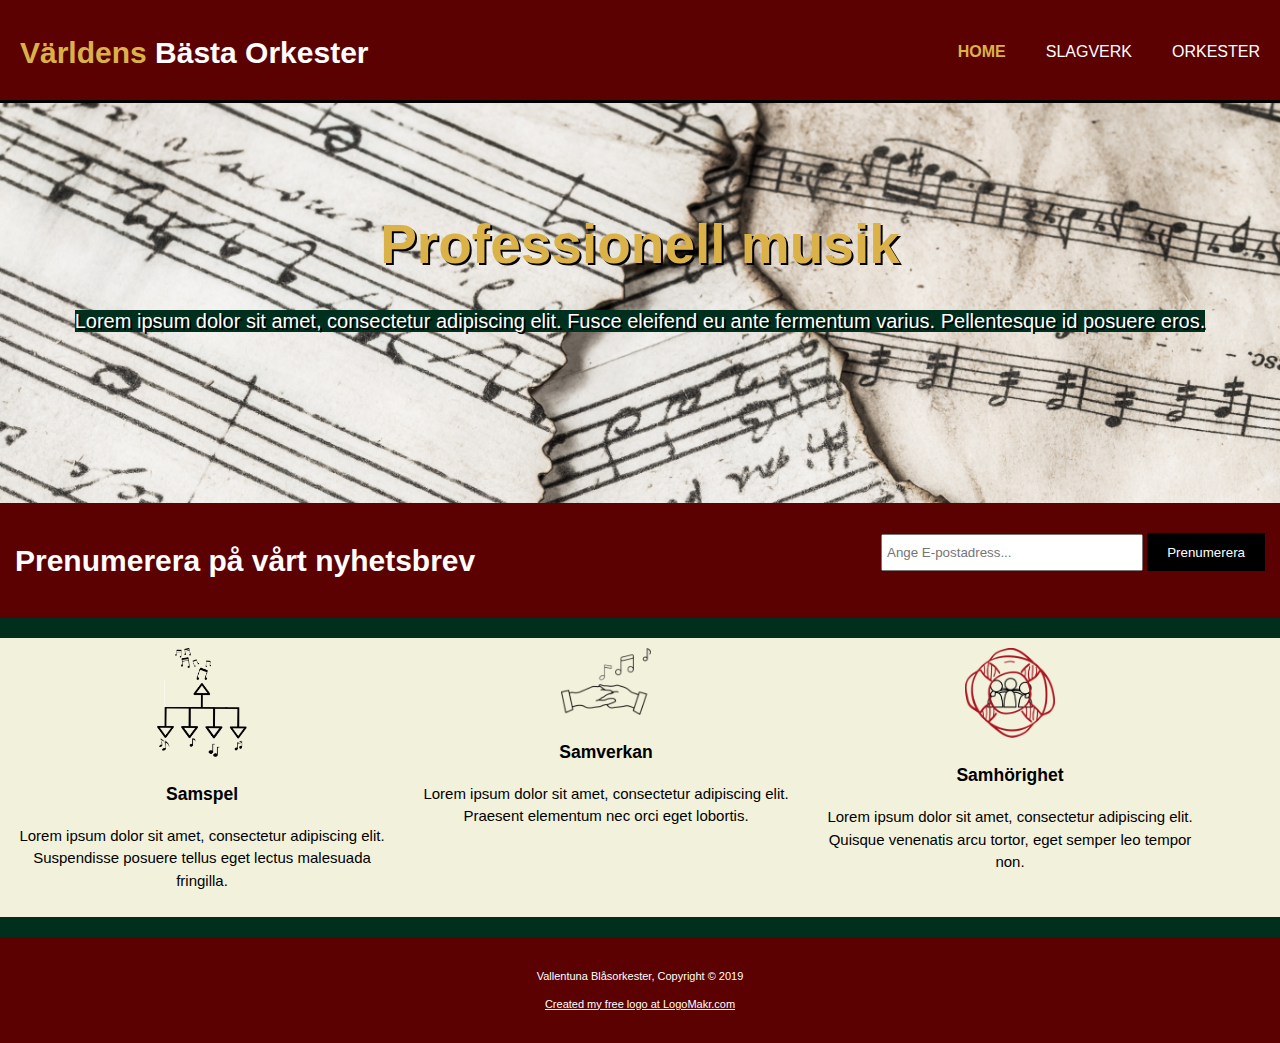
==== index.html @ 02d83884 "projekt" ====
<!DOCTYPE html>
<html lang="sv">

<head>
  <meta charset="utf-8">
  <meta name="viewpoint" content="width=device-width, initial-scale=1.0">
  <link rel="stylesheet" href="css/grid.css">
  <link rel="stylesheet" type="text/css" href="css/style.css">
  <title>VBO</title>
</head>

<body>
    <div class="container">
     <header>
      <div id="branding">
       <h1><span class="highlight">Världens</span> Bästa Orkester</h1>
      </div>

      <nav>
        <ul>
          <li class="current"><a href="index.html">Home</a></li>
          <li><a href="slagverk.html">Slagverk</a></li>
          <li><a href="orkester.html">Orkester</a></li>
        </ul>
      </nav>
    </header>

    <section id="showcase">
      <div class="container">
        <h1><span style="color: #DBB248">Professionell musik</span></h1>
        <p><span style="background-color: #00301D">Lorem ipsum dolor sit amet, consectetur adipiscing elit. Fusce eleifend eu ante fermentum varius. Pellentesque id posuere eros.</span></p>
      </div>
    </section>

    <section id="nyhetsbrev">
     <div class="container">
      <h1>Prenumerera på vårt nyhetsbrev</h1>
       <form>
        <input type="email" placeholder="Ange E-postadress...">
        <button type="submit" class="button_1">Prenumerera</button>
       </form>
     </div>
    </section>

    <section id="boxes">
     <div class="container">
      <div class="box">
        <img src="./img/samspel.png">
        <h3>Samspel</h3>
        <p>Lorem ipsum dolor sit amet, consectetur adipiscing elit. Suspendisse posuere tellus eget lectus malesuada fringilla.</p>
      </div>

      <div class="box">
        <img src="./img/samverkan.png">
        <h3>Samverkan</h3>
        <p>Lorem ipsum dolor sit amet, consectetur adipiscing elit. Praesent elementum nec orci eget lobortis.</p>
      </div>

      <div class="box">
        <img src="./img/samhorighet.png">
        <h3>Samhörighet</h3>
        <p>Lorem ipsum dolor sit amet, consectetur adipiscing elit. Quisque venenatis arcu tortor, eget semper leo tempor non.</p>
      </div>
     </div>
    </section>
   <footer>
      <p>Vallentuna Blåsorkester, Copyright &copy; 2019</p>
      <p><a href="https://logomakr.com" target="_blank" style="color:white">Created my free logo at LogoMakr.com</a></p>
   </footer>
  </div>
 </body>
</html>
---- css/grid.css ----
/*
.container {
  display: grid;
  grid-template-columns:repeat(12, 1fr);
  grid-auto-rows: minmax(50px, auto);
  grid-gap: 3px;
}

header {
  grid-column: 1/-1;
  grid-row: 1/3;
  place-self: center ;
}

nav {
  grid-column: 1/3;
  grid-row: 3/7;
}

section {
  grid-column: 3/-1;
  grid-row: 3/7;
}

footer {
  grid-column: 1/-1;
  grid-row: 7/10;
}
*/
---- css/style.css ----
body{
  font: 15px/1.5 Arial, sans-serif, monospace;
  padding:0;
  margin:0;
  background:#00301D;
}
/* Global*/
.container{
  width:100%;
  margin:auto;
  overflow:hidden;
}

ul{
  margin:0;
  padding:0;
}

.button_1{
  height:38px;
  background:#000000;
  border:0;
  padding-left:20px;
  padding-right:20px;
  color:#ffffff;
}

.skog{
  padding:15px;
  color:#f2f1dc;
  margin-top:10px;
  margin-bottom:10px;
}

.page-title{
  font-style:oblique;
  color:#f2f1dc;
  margin-top:10px;
  margin-bottom:10px;
}

/* Header*/
header {
  background:#5c0101;
  color:#ffffff;
  padding-top: 30px;
  padding-left: 20px;
  min-height: 70px;
  border-bottom:#000000 3px solid;
}

header a{
 color: #FFFFFF;
 text-decoration:none;
 text-transform: uppercase;
 font-size: 16px;
}

header li{
  float:left;
  display:inline;
  padding:0 20px 0 20px;
}

header #branding{
  float:left;
}

header #branding h1{
 margin:0;
}

header nav{
  float:right;
  margin-top:10px
}

header .highlight, header .current a{
  color:#DBB248;
  font-weight:bold;
}

header a:hover{
  color:#cccccc;
  font-weight:bold;
}

/* Showcase */
#showcase{
  min-height:400px;
  background: url('../img/showcase.jpg') no-repeat;
  background-size:cover;
  text-align: center;
  color:#ffffff;
  text-shadow: 2px 2px #000000;
}

#showcase  h1{
  margin-top:100px;
  font-size:55px;
  margin-bottom:10px;
}

#showcase p{
  font-size:20px;
}

/* Nyhetsbrev */
#nyhetsbrev{
  padding:15px;
  color:#ffffff;
  background:#5c0101
}

#nyhetsbrev h1{
  float:left;
}

#nyhetsbrev form{
  float:right;
  margin-top:15px;
}


#nyhetsbrev input[type="email"]{
  padding:4px;
  height:25px;
  width:250px;
}

/* Boxes */
#boxes{
  margin-top:20px;
  background-color:#f2f1dc;
}

#boxes .box{
  float:left;
  text-align:center;
  width:30%;
  padding:10px;
}

#boxes .box img{
  width:90px;
}

section{
  background-color: #00301D;
}

/* Pictures*/
#pics{
  background-color:#f2f1dc;
}
#pics .pic{
  float: left;
  width:33%;
  background: url('../img/bongo.jpg') no-repeat;
  background-size:cover;
  text-align: center;
  color:#ffffff;
  text-shadow: 2px 2px #000000;
}

#pics .pic1{
  float: left;
  width:34%;
  background: url('../img/congas.jpg') no-repeat;
  background-size:cover;
  text-align: center;
  color:#ffffff;
  text-shadow: 2px 2px #000000;
}

#pics .pic2{
  float: left;
  width:33%;
  background: url('../img/pukor.jpg') no-repeat;
  background-size:cover;
  text-align: center;
  color:#ffffff;
  text-shadow: 2px 2px #000000;
}

/* Sidebar */
aside#sidebar{
  float:right;
  width:30%;
  margin-top:10px;
}

#march{
 max-height:180px;
}


/* Main-col*/
article#main-col{
  float:left;
  width:65%;
  padding-left:15px;
}

footer {
  padding:20px;
  margin-top:20px;
  color:#ffffff;
  background-color:#5c0101;
  text-align:center;
  font-size: 11px;
}

.logomakr{
  color:#FFFFFF;
}

/* Media Queries*/

@media screen and (max-width: 768px){
  header #branding,
  header nav,
  header nav li,
  #nyhetsbrev h1,
  #nyhetsbrev form,
  #boxes .box,
  article#main-col,
  aside#sidebar{
    float:none;
    text-align:center;
    width:100%;
  }

  header{
    padding-bottom:20px;
  }

  #showcase h1{
    margin-top:40px;

  }

  #nyhetsbrev button{
    display:block;
    width:100%;
  }

  #nyhetsbrev form input[type="email"]{
    width:100%;
    margin-bottom:5px;
  }
}
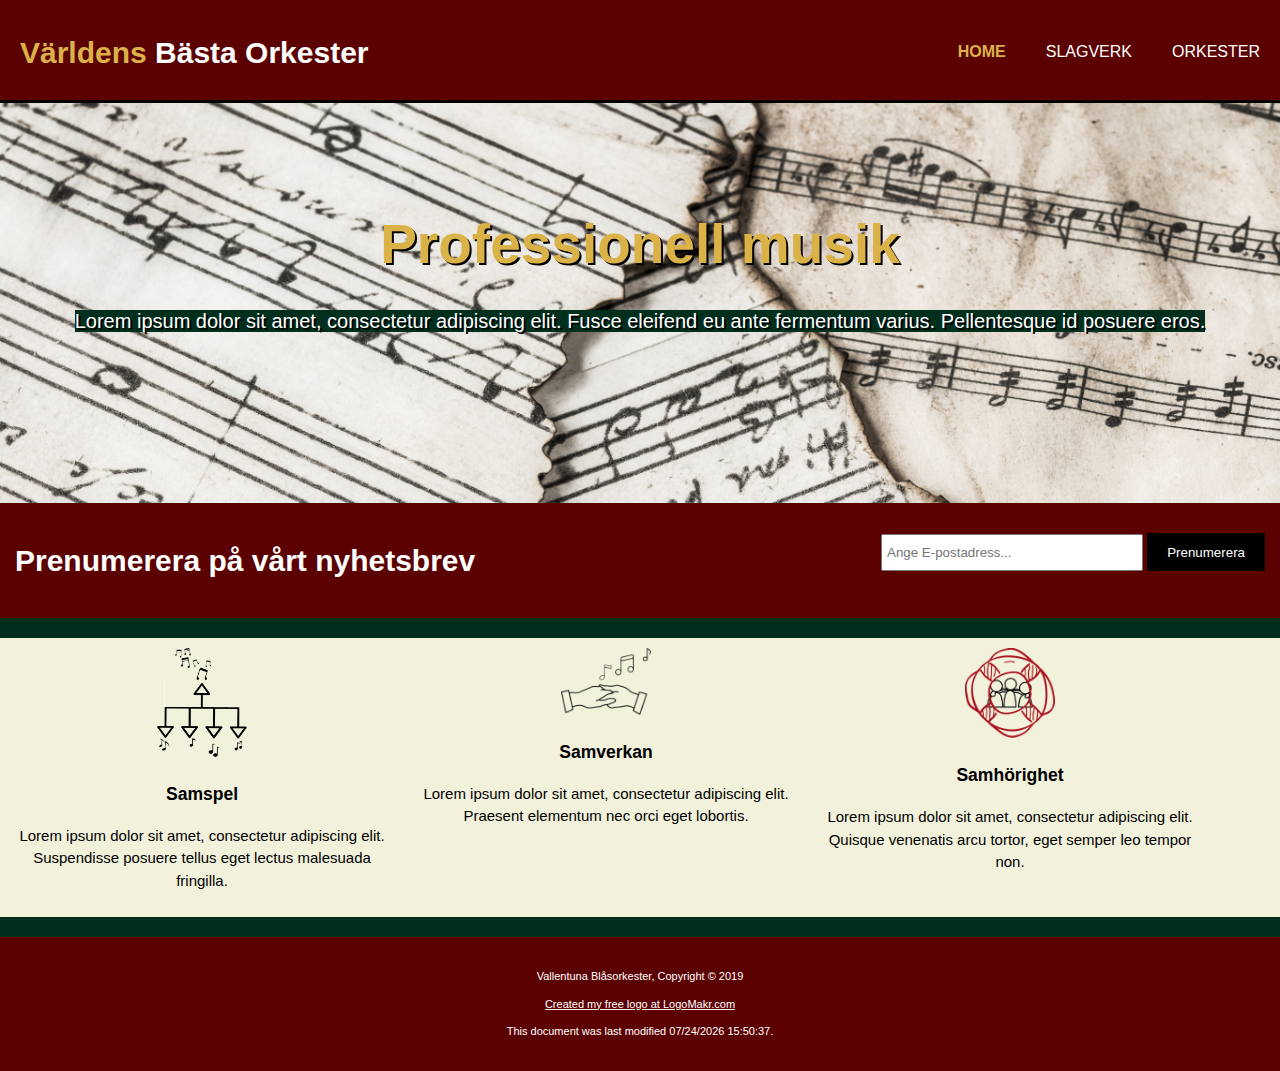
==== commit f7fe733f: "Js update" ====
--- a/index.html
+++ b/index.html
@@ -45,19 +45,19 @@
     <section id="boxes">
      <div class="container">
       <div class="box">
-        <img src="./img/samspel.png">
+        <img src="./img/samspel.png" alt="Ikon som representerar att alla musikanter blir en">
         <h3>Samspel</h3>
         <p>Lorem ipsum dolor sit amet, consectetur adipiscing elit. Suspendisse posuere tellus eget lectus malesuada fringilla.</p>
       </div>
 
       <div class="box">
-        <img src="./img/samverkan.png">
+        <img src="./img/samverkan.png" alt="Två händer som håller varnadra med svävande musiknoter">
         <h3>Samverkan</h3>
         <p>Lorem ipsum dolor sit amet, consectetur adipiscing elit. Praesent elementum nec orci eget lobortis.</p>
       </div>
 
       <div class="box">
-        <img src="./img/samhorighet.png">
+        <img src="./img/samhorighet.png" alt="Tre figurer kramas">
         <h3>Samhörighet</h3>
         <p>Lorem ipsum dolor sit amet, consectetur adipiscing elit. Quisque venenatis arcu tortor, eget semper leo tempor non.</p>
       </div>
@@ -66,7 +66,9 @@
    <footer>
       <p>Vallentuna Blåsorkester, Copyright &copy; 2019</p>
       <p><a href="https://logomakr.com" target="_blank" style="color:white">Created my free logo at LogoMakr.com</a></p>
+      <p>This document was last modified <span id="demo"></span>.</p>
    </footer>
   </div>
+  <script src="js.js"></script>
  </body>
 </html>
--- a/css/style.css
+++ b/css/style.css
@@ -166,6 +166,7 @@
 #pics .pic1{
   float: left;
   width:34%;
+  background-position: center bottom;
   background: url('../img/congas.jpg') no-repeat;
   background-size:cover;
   text-align: center;
@@ -178,6 +179,7 @@
   width:33%;
   background: url('../img/pukor.jpg') no-repeat;
   background-size:cover;
+  background-position: right;
   text-align: center;
   color:#ffffff;
   text-shadow: 2px 2px #000000;
@@ -217,7 +219,7 @@
 
 /* Media Queries*/
 
-@media screen and (max-width: 768px){
+@media (max-aspect-ratio: 1/1){
   header #branding,
   header nav,
   header nav li,
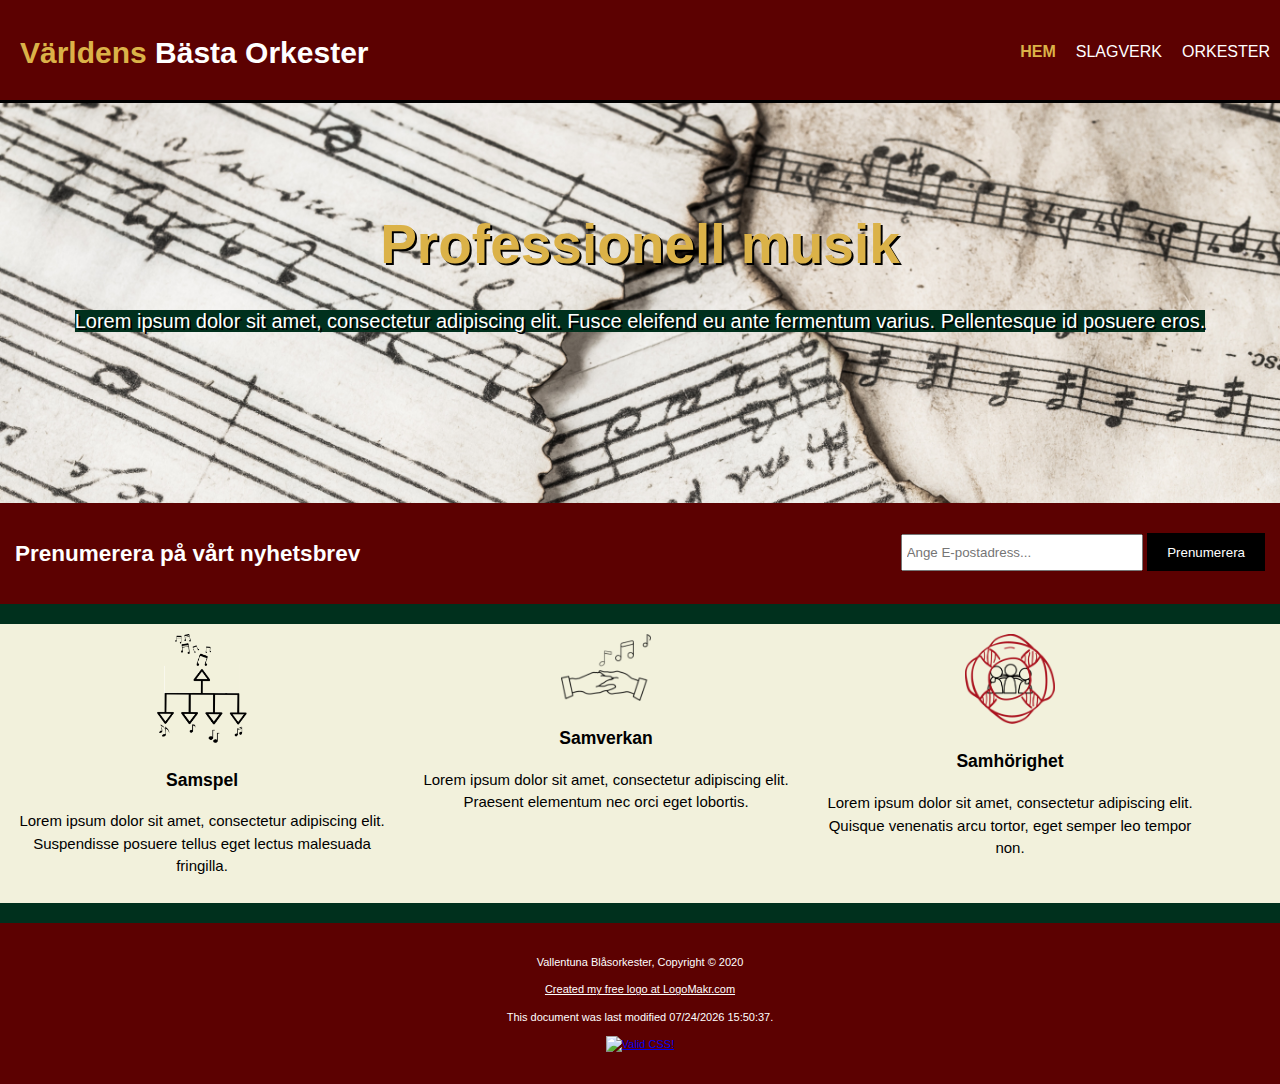
==== commit 2901fb7a: "Final changes" ====
--- a/index.html
+++ b/index.html
@@ -16,15 +16,17 @@
        <h1><span class="highlight">Världens</span> Bästa Orkester</h1>
       </div>
 
+<!-- Meny -->
       <nav>
         <ul>
-          <li class="current"><a href="index.html">Home</a></li>
+          <li class="current"><a href="index.html">Hem</a></li>
           <li><a href="slagverk.html">Slagverk</a></li>
           <li><a href="orkester.html">Orkester</a></li>
         </ul>
       </nav>
     </header>
 
+<!-- Stor bild på noter med text över -->
     <section id="showcase">
       <div class="container">
         <h1><span style="color: #DBB248">Professionell musik</span></h1>
@@ -32,9 +34,10 @@
       </div>
     </section>
 
+<!-- Prenumeration på nyhetsbrev -->
     <section id="nyhetsbrev">
      <div class="container">
-      <h1>Prenumerera på vårt nyhetsbrev</h1>
+      <h2>Prenumerera på vårt nyhetsbrev</h2>
        <form>
         <input type="email" placeholder="Ange E-postadress...">
         <button type="submit" class="button_1">Prenumerera</button>
@@ -42,6 +45,7 @@
      </div>
     </section>
 
+<!-- Beige bakgrund med motton -->
     <section id="boxes">
      <div class="container">
       <div class="box">
@@ -63,10 +67,18 @@
       </div>
      </div>
     </section>
+
    <footer>
-      <p>Vallentuna Blåsorkester, Copyright &copy; 2019</p>
+      <p>Vallentuna Blåsorkester, Copyright &copy; 2020</p>
       <p><a href="https://logomakr.com" target="_blank" style="color:white">Created my free logo at LogoMakr.com</a></p>
       <p>This document was last modified <span id="demo"></span>.</p>
+      <p><!-- Nedan är en bild från W3C som visar att min css är validerad, utan problem (utan att göra ändringar också) -->
+        <a href="http://jigsaw.w3.org/css-validator/check/referer">
+          <img style="border:0;width:88px;height:31px"
+               src="http://jigsaw.w3.org/css-validator/images/vcss"
+               alt="Valid CSS!" />
+       </a>
+     </p>
    </footer>
   </div>
   <script src="js.js"></script>
--- a/css/style.css
+++ b/css/style.css
@@ -59,7 +59,7 @@
 header li{
   float:left;
   display:inline;
-  padding:0 20px 0 20px;
+  padding:0 10px 0 10px;
 }
 
 header #branding{
@@ -112,20 +112,22 @@
   background:#5c0101
 }
 
-#nyhetsbrev h1{
-  float:left;
+#nyhetsbrev h2{
+  float:left;
+  width: 53vw;
 }
 
 #nyhetsbrev form{
   float:right;
   margin-top:15px;
+
 }
 
 
 #nyhetsbrev input[type="email"]{
   padding:4px;
   height:25px;
-  width:250px;
+  width: 18vw;
 }
 
 /* Boxes */
@@ -152,40 +154,34 @@
 /* Pictures*/
 #pics{
   background-color:#f2f1dc;
-}
-#pics .pic{
+  text-align: center;
+  color:#ffffff;
+  text-shadow: 2px 2px #000000;
+}
+ #pic{
   float: left;
   width:33%;
   background: url('../img/bongo.jpg') no-repeat;
   background-size:cover;
-  text-align: center;
-  color:#ffffff;
-  text-shadow: 2px 2px #000000;
-}
-
-#pics .pic1{
+}
+
+#pic1{
   float: left;
   width:34%;
   background-position: center bottom;
   background: url('../img/congas.jpg') no-repeat;
   background-size:cover;
-  text-align: center;
-  color:#ffffff;
-  text-shadow: 2px 2px #000000;
-}
-
-#pics .pic2{
+}
+
+#pic2{
   float: left;
   width:33%;
   background: url('../img/pukor.jpg') no-repeat;
   background-size:cover;
   background-position: right;
-  text-align: center;
-  color:#ffffff;
-  text-shadow: 2px 2px #000000;
-}
-
-/* Sidebar */
+}
+
+/* Sidebar i slagverk*/
 aside#sidebar{
   float:right;
   width:30%;
@@ -219,13 +215,16 @@
 
 /* Media Queries*/
 
-@media (max-aspect-ratio: 1/1){
+@media (max-aspect-ratio: 5/4){
   header #branding,
   header nav,
   header nav li,
-  #nyhetsbrev h1,
+  #nyhetsbrev h2,
   #nyhetsbrev form,
   #boxes .box,
+  #pic,
+  #pic1,
+  #pic2,
   article#main-col,
   aside#sidebar{
     float:none;
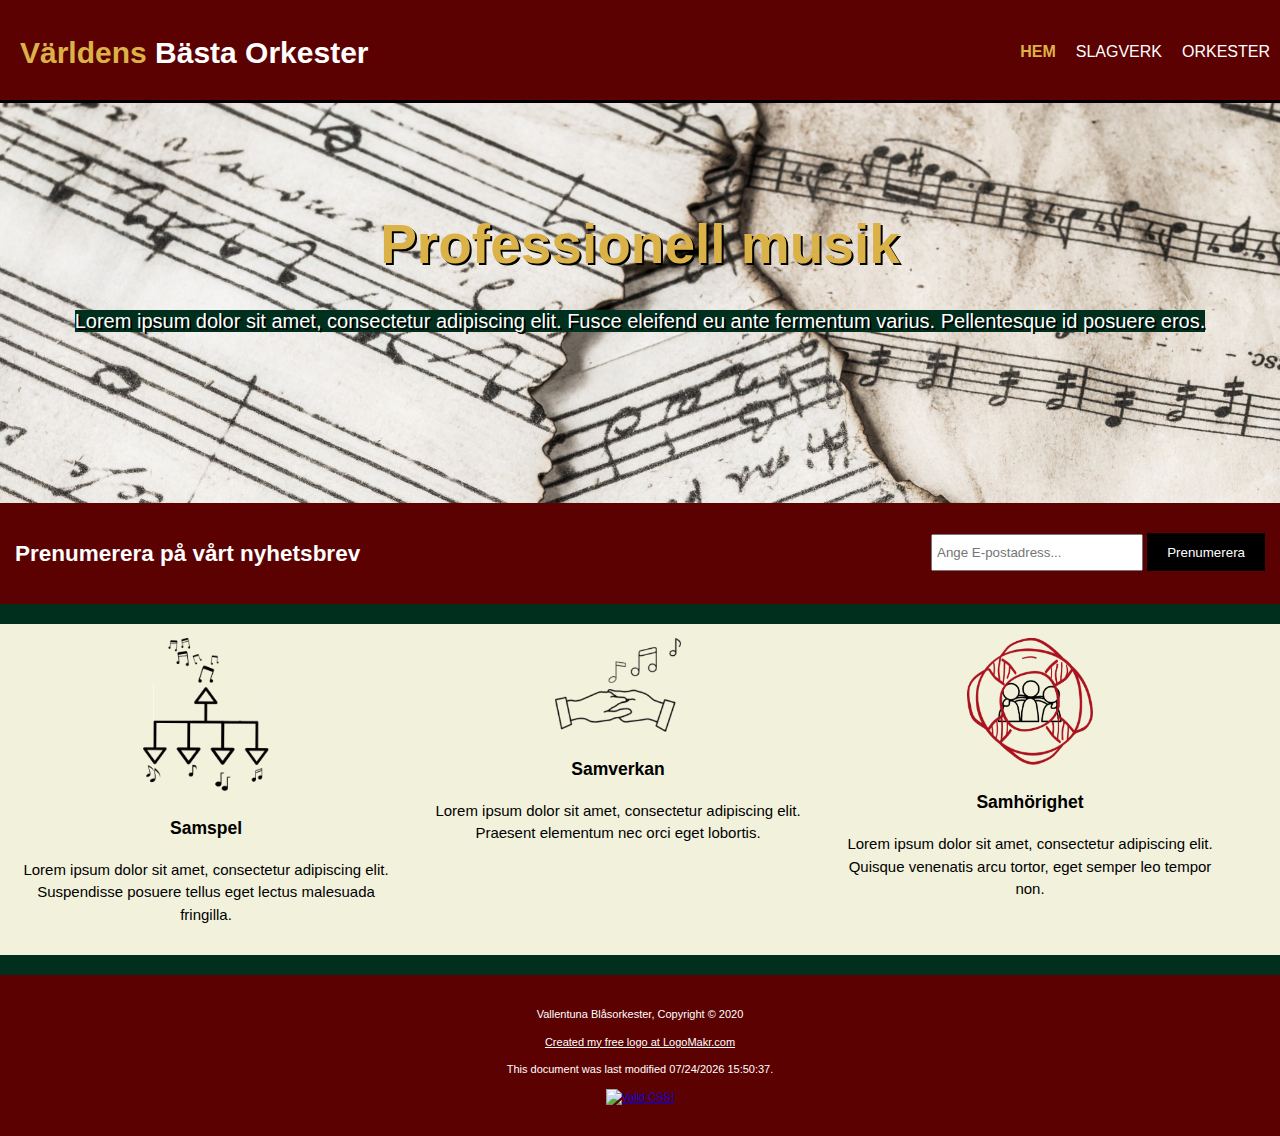
==== commit 0fc6024e: "Last update" ====
--- a/index.html
+++ b/index.html
@@ -29,7 +29,7 @@
 <!-- Stor bild på noter med text över -->
     <section id="showcase">
       <div class="container">
-        <h1><span style="color: #DBB248">Professionell musik</span></h1>
+        <h2><span style="color: #DBB248">Professionell musik</span></h2>
         <p><span style="background-color: #00301D">Lorem ipsum dolor sit amet, consectetur adipiscing elit. Fusce eleifend eu ante fermentum varius. Pellentesque id posuere eros.</span></p>
       </div>
     </section>
--- a/css/style.css
+++ b/css/style.css
@@ -95,7 +95,7 @@
   text-shadow: 2px 2px #000000;
 }
 
-#showcase  h1{
+#showcase  h2{
   margin-top:100px;
   font-size:55px;
   margin-bottom:10px;
@@ -114,7 +114,7 @@
 
 #nyhetsbrev h2{
   float:left;
-  width: 53vw;
+  width: 53%;
 }
 
 #nyhetsbrev form{
@@ -127,7 +127,7 @@
 #nyhetsbrev input[type="email"]{
   padding:4px;
   height:25px;
-  width: 18vw;
+  width: 200px;
 }
 
 /* Boxes */
@@ -140,11 +140,11 @@
   float:left;
   text-align:center;
   width:30%;
-  padding:10px;
+  padding:14px;
 }
 
 #boxes .box img{
-  width:90px;
+  width:33%;
 }
 
 section{
